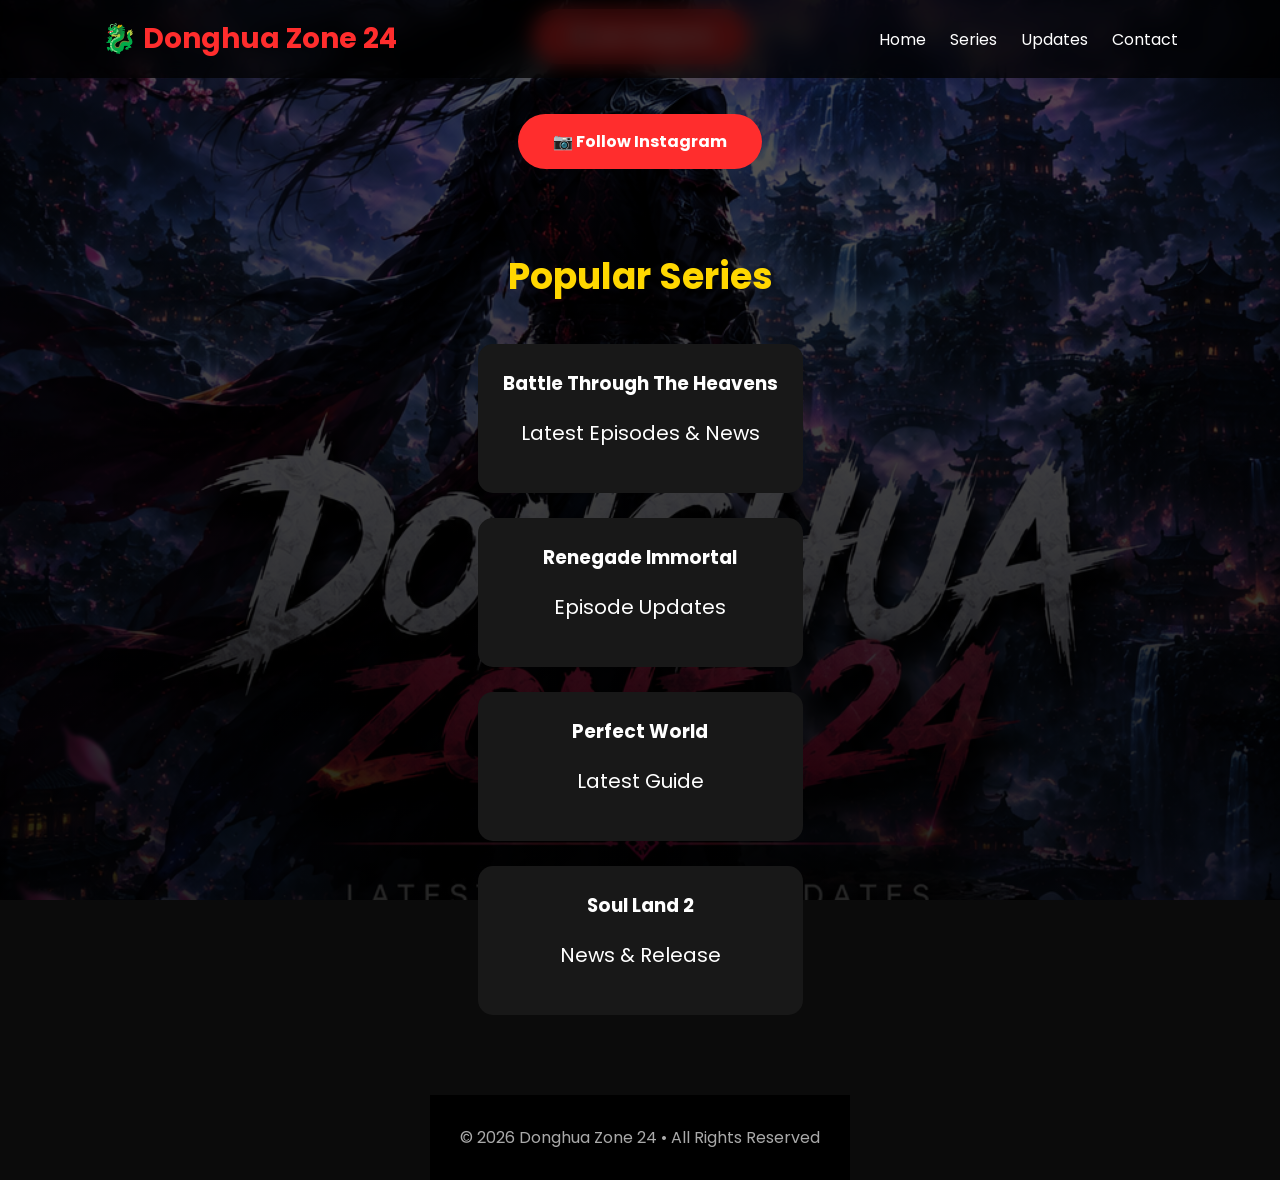
==== index.html @ 9c4bdeda "Update index.html" ====
<!DOCTYPE html>
<html lang="en">
<head>
<meta charset="UTF-8">
<meta name="viewport" content="width=device-width, initial-scale=1.0">
<title>Donghua Zone 24</title>


<!-- 👇 Ye 4 meta tags yahan paste karein -->
<meta name="description" content="Donghua Zone 24 - Chinese Donghua News, Episode Updates, Release Dates, Trailers, Battle Through The Heavens, Renegade Immortal, Perfect World, Soul Land 2 and more.">

<meta name="keywords" content="Donghua, Chinese Anime, Battle Through The Heavens, BTTH, Renegade Immortal, Perfect World, Soul Land 2, Donghua News">

<meta name="author" content="Donghua Zone 24">

<meta name="robots" content="index, follow">


<link href="https://fonts.googleapis.com/css2?family=Poppins:wght@300;400;600;700&display=swap" rel="stylesheet">

<style>
*{
margin:0;
padding:0;
box-sizing:border-box;
font-family:'Poppins',sans-serif;
}

body{
background:#0b0b0b;
color:#fff;
}

header{
position:fixed;
top:0;
left:0;
width:100%;
padding:18px 8%;
display:flex;
justify-content:space-between;
align-items:center;
background:rgba(0,0,0,.75);
backdrop-filter:blur(10px);
z-index:1000;
}

.logo{
font-size:28px;
font-weight:700;
color:#ff2d2d;
}

nav a{
color:#fff;
text-decoration:none;
margin-left:20px;
transition:.3s;
}

nav a:hover{
color:gold;
}

.hero{
height:100vh;
display:flex;
flex-direction:column;
justify-content:center;
align-items:center;
text-align:center;
padding:20px;
background:
linear-gradient(rgba(0,0,0,.65),rgba(0,0,0,.85)),
url("file_00000000d7787208920747fee3f119d3.png");
background-size:cover;
background-position:center;
}

.hero h1{
font-size:55px;
color:gold;
}

.hero p{
margin:20px 0;
font-size:20px;
max-width:700px;
}

.btn{
display:inline-block;
padding:15px 35px;
background:#ff2d2d;
color:#fff;
text-decoration:none;
border-radius:40px;
font-weight:bold;
transition:.3s;
}

.btn:hover{
background:gold;
color:#000;
}

.section{
padding:80px 8%;
}

.section h2{
text-align:center;
margin-bottom:40px;
font-size:36px;
color:gold;
}

.cards{
display:grid;
grid-template-columns:repeat(auto-fit,minmax(250px,1fr));
gap:25px;
}

.card{
background:#181818;
padding:25px;
border-radius:15px;
transition:.3s;
}

.card:hover{
transform:translateY(-8px);
}

footer{
padding:30px;
text-align:center;
background:#000;
color:#aaa;
}

@media(max-width:768px){

header{
flex-direction:column;
}

nav{
margin-top:10px;
}

.hero h1{
font-size:40px;
}

.hero p{
font-size:17px;
}

}
</style>

</head>

<body>

<header>

<div class="logo">🐉 Donghua Zone 24</div>

<nav>
<a href="#">Home</a>
<a href="#">Series</a>
<a href="#">Updates</a>
<a href="#">Contact</a>
</nav>

</header>

<section class="hero">
    <h1>🔥 Welcome To Donghua Zone 24</h1>

    <p>
        Daily Chinese Donghua News, Episode Guides,
        Release Dates, Trailers & Original Content.
    </p>
<a class="btn"
href="https://www.youtube.com/@DonghuaZone24-X"
target="_blank">
🎥 Subscribe on YouTube
</a>
    <br><br>
<a class="btn" href="https://t.me/DonghuaZone24" target="_blank">
📢 Join Telegram
    </a>

<br><br>

<a class="btn" href="https://www.instagram.com/donguahzone24_x?igsh=MW8wbXg5aG80cW5u" target="_blank">
📷 Follow Instagram
</a>



<section class="section">

<h2>Popular Series</h2>

<div class="cards">

    <a href="btth.html" style="text-decoration:none;color:inherit;">
    <div class="card">
        <h3>Battle Through The Heavens</h3>
        <p>Latest Episodes & News</p>
    </div>
</a>

<a href="renegade.html" style="text-decoration:none;color:inherit;">
<div class="card">
<h3>Renegade Immortal</h3>
<p>Episode Updates</p>
</div>
</a>
    
<a href="perfect-world.html" style="text-decoration:none;color:inherit;">
<div class="card">
<h3>Perfect World</h3>
<p>Latest Guide</p>
</div>
</a>
    
<a href="soulland2.html" style="text-decoration:none;color:inherit;">
<div class="card">
<h3>Soul Land 2</h3>
<p>News & Release</p>
</div>
</a>

</div>

</section>

<footer>

© 2026 Donghua Zone 24 • All Rights Reserved

</footer>

</body>
</html>
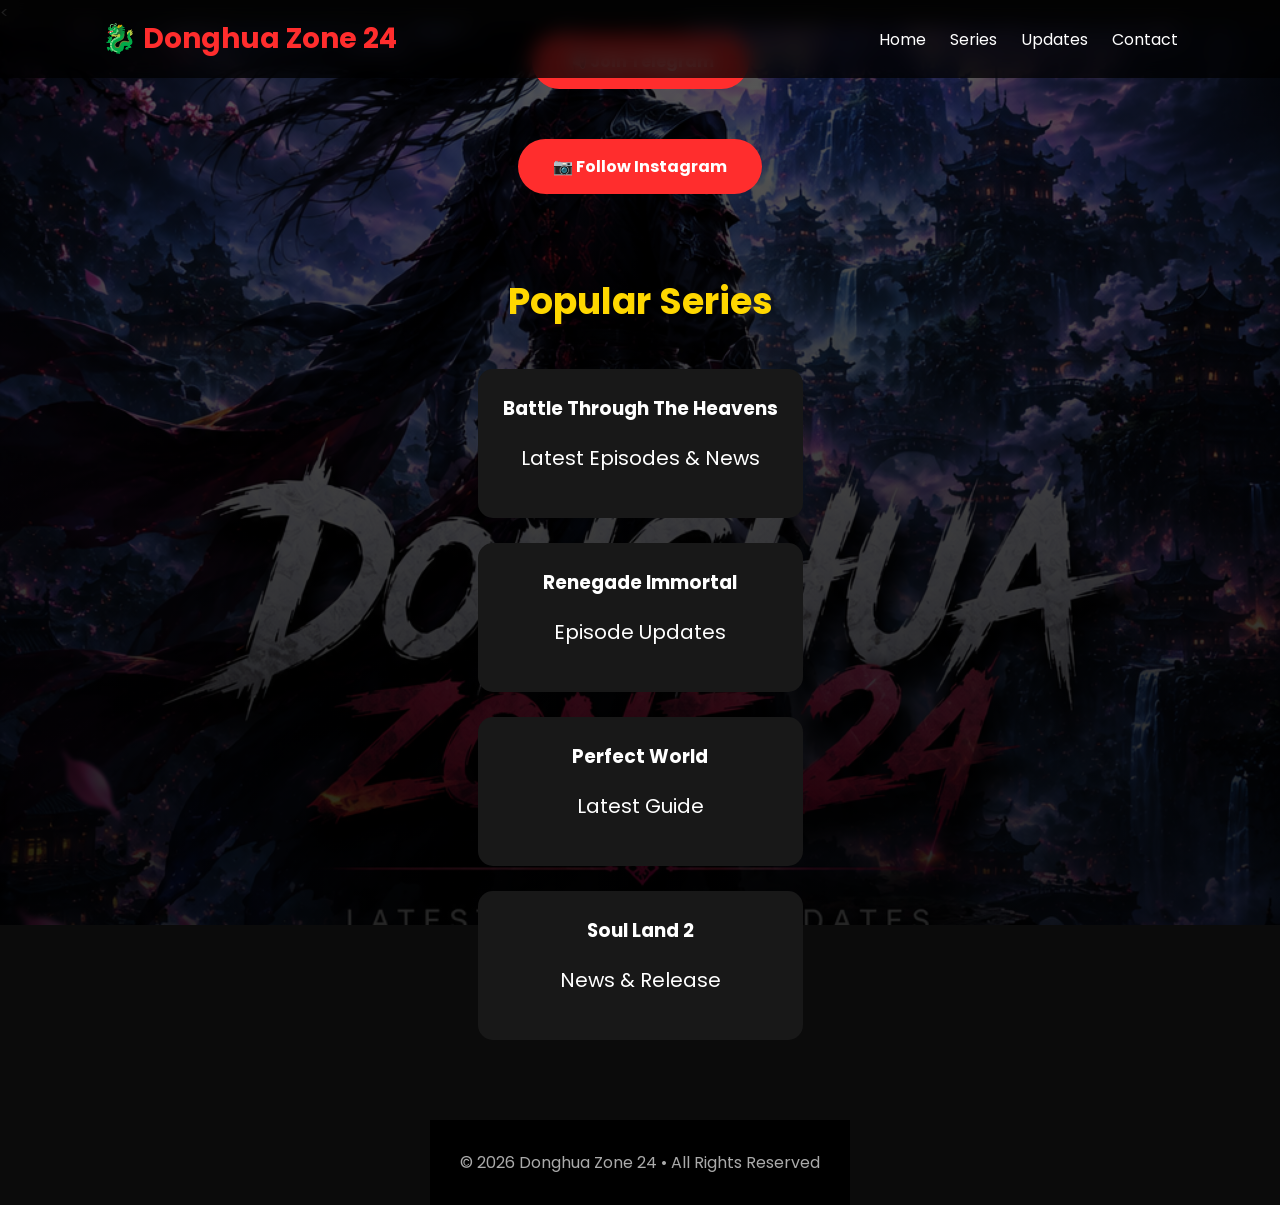
==== commit 22b1a951: "Update index.html" ====
--- a/index.html
+++ b/index.html
@@ -1,8 +1,11 @@
-<!DOCTYPE html>
+<<!DOCTYPE html>
 <html lang="en">
 <head>
 <meta charset="UTF-8">
 <meta name="viewport" content="width=device-width, initial-scale=1.0">
+
+<meta name="google-site-verification" content="4FWh4f-rys2R7aKqBc8gukn9sSwtjp6a6xqssmlna_0" />
+
 <title>Donghua Zone 24</title>
 
 
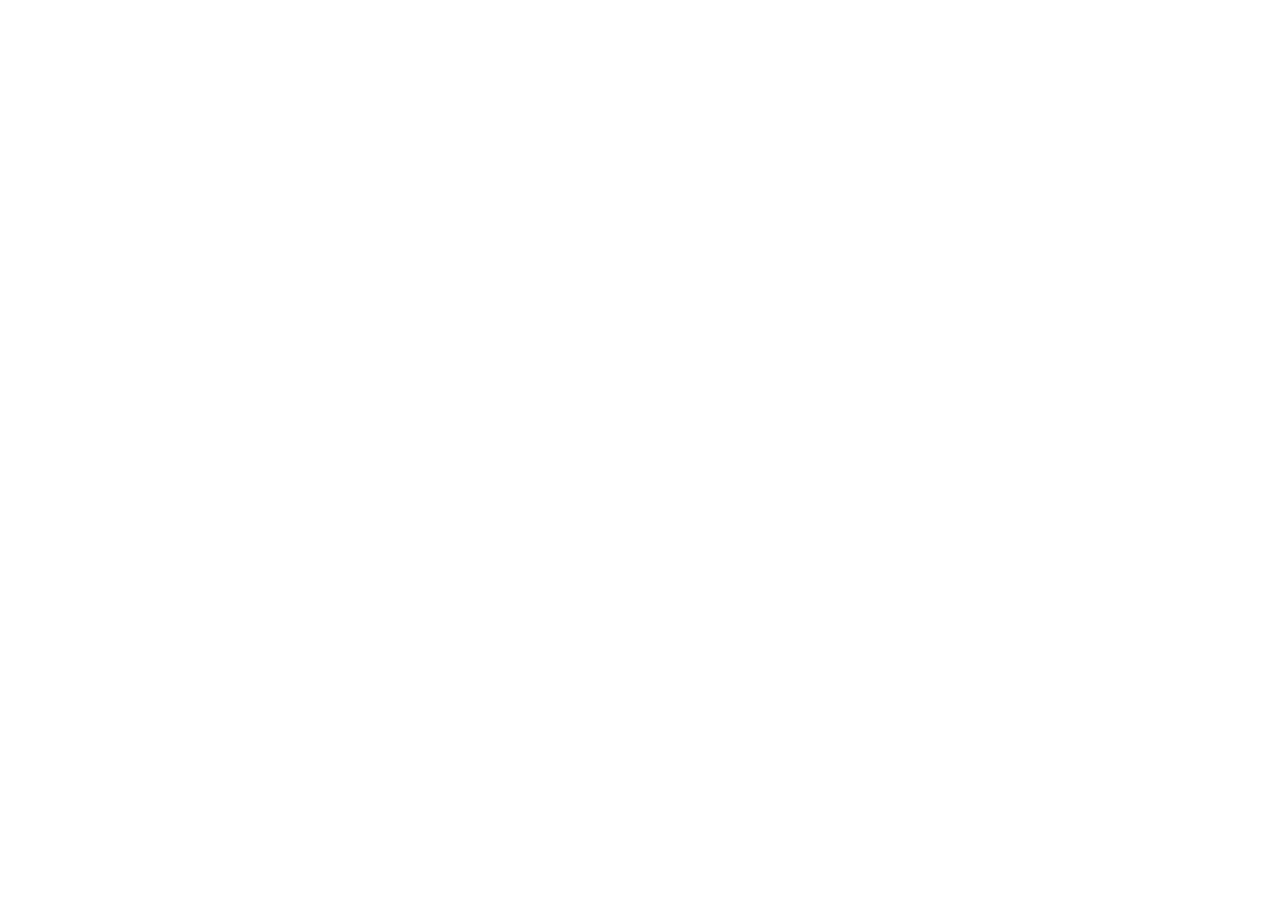
==== commit 67608fd6: "Update index.html" ====
--- a/index.html
+++ b/index.html
@@ -1,253 +1,49 @@
-<<!DOCTYPE html>
+<!DOCTYPE html>
 <html lang="en">
 <head>
+
 <meta charset="UTF-8">
 <meta name="viewport" content="width=device-width, initial-scale=1.0">
 
-<meta name="google-site-verification" content="4FWh4f-rys2R7aKqBc8gukn9sSwtjp6a6xqssmlna_0" />
+<meta name="google-site-verification" content="YOUR_GOOGLE_VERIFICATION_CODE">
 
-<title>Donghua Zone 24</title>
+<title>Donghua Zone 24 | Chinese Donghua News, Episodes & Release Guide</title>
 
+<meta name="description" content="Donghua Zone 24 - Latest Chinese Donghua News, Episode Guides, Release Dates, Battle Through The Heavens, Renegade Immortal, Perfect World, Soul Land 2, Trailers & Original Content.">
 
-<!-- 👇 Ye 4 meta tags yahan paste karein -->
-<meta name="description" content="Donghua Zone 24 - Chinese Donghua News, Episode Updates, Release Dates, Trailers, Battle Through The Heavens, Renegade Immortal, Perfect World, Soul Land 2 and more.">
-
-<meta name="keywords" content="Donghua, Chinese Anime, Battle Through The Heavens, BTTH, Renegade Immortal, Perfect World, Soul Land 2, Donghua News">
+<meta name="keywords" content="Donghua, Chinese Anime, Battle Through The Heavens, BTTH, Renegade Immortal, Perfect World, Soul Land 2, Donghua News, Donghua Updates, Episode Guide, Chinese Animation, Cultivation Anime, Donghua Zone 24">
 
 <meta name="author" content="Donghua Zone 24">
 
-<meta name="robots" content="index, follow">
+<meta name="robots" content="index, follow, max-image-preview:large">
 
+<meta name="theme-color" content="#6d28d9">
 
-<link href="https://fonts.googleapis.com/css2?family=Poppins:wght@300;400;600;700&display=swap" rel="stylesheet">
+<meta name="language" content="English">
 
-<style>
-*{
-margin:0;
-padding:0;
-box-sizing:border-box;
-font-family:'Poppins',sans-serif;
-}
+<meta name="revisit-after" content="1 days">
 
-body{
-background:#0b0b0b;
-color:#fff;
-}
+<link rel="canonical" href="https://kanha89948.github.io/donghua-zone-24/">
 
-header{
-position:fixed;
-top:0;
-left:0;
-width:100%;
-padding:18px 8%;
-display:flex;
-justify-content:space-between;
-align-items:center;
-background:rgba(0,0,0,.75);
-backdrop-filter:blur(10px);
-z-index:1000;
-}
+<link rel="icon" type="image/png" href="Screenshot_20260714-015522.png">
 
-.logo{
-font-size:28px;
-font-weight:700;
-color:#ff2d2d;
-}
+<link rel="apple-touch-icon" href="Screenshot_20260714-015522.png">
 
-nav a{
-color:#fff;
-text-decoration:none;
-margin-left:20px;
-transition:.3s;
-}
+<meta property="og:type" content="website">
+<meta property="og:title" content="Donghua Zone 24">
+<meta property="og:description" content="Chinese Donghua News, Episode Guides, Release Dates & Original Content.">
+<meta property="og:image" content="Screenshot_20260714-015522.png">
+<meta property="og:url" content="https://kanha89948.github.io/donghua-zone-24/">
+<meta property="og:site_name" content="Donghua Zone 24">
 
-nav a:hover{
-color:gold;
-}
+<meta name="twitter:card" content="summary_large_image">
+<meta name="twitter:title" content="Donghua Zone 24">
+<meta name="twitter:description" content="Chinese Donghua News, Episode Guides & Release Updates.">
+<meta name="twitter:image" content="Screenshot_20260714-015522.png">
 
-.hero{
-height:100vh;
-display:flex;
-flex-direction:column;
-justify-content:center;
-align-items:center;
-text-align:center;
-padding:20px;
-background:
-linear-gradient(rgba(0,0,0,.65),rgba(0,0,0,.85)),
-url("file_00000000d7787208920747fee3f119d3.png");
-background-size:cover;
-background-position:center;
-}
+<link rel="preconnect" href="https://fonts.googleapis.com">
+<link rel="preconnect" href="https://fonts.gstatic.com" crossorigin>
 
-.hero h1{
-font-size:55px;
-color:gold;
-}
-
-.hero p{
-margin:20px 0;
-font-size:20px;
-max-width:700px;
-}
-
-.btn{
-display:inline-block;
-padding:15px 35px;
-background:#ff2d2d;
-color:#fff;
-text-decoration:none;
-border-radius:40px;
-font-weight:bold;
-transition:.3s;
-}
-
-.btn:hover{
-background:gold;
-color:#000;
-}
-
-.section{
-padding:80px 8%;
-}
-
-.section h2{
-text-align:center;
-margin-bottom:40px;
-font-size:36px;
-color:gold;
-}
-
-.cards{
-display:grid;
-grid-template-columns:repeat(auto-fit,minmax(250px,1fr));
-gap:25px;
-}
-
-.card{
-background:#181818;
-padding:25px;
-border-radius:15px;
-transition:.3s;
-}
-
-.card:hover{
-transform:translateY(-8px);
-}
-
-footer{
-padding:30px;
-text-align:center;
-background:#000;
-color:#aaa;
-}
-
-@media(max-width:768px){
-
-header{
-flex-direction:column;
-}
-
-nav{
-margin-top:10px;
-}
-
-.hero h1{
-font-size:40px;
-}
-
-.hero p{
-font-size:17px;
-}
-
-}
-</style>
+<link href="https://fonts.googleapis.com/css2?family=Poppins:wght@300;400;500;600;700;800&display=swap" rel="stylesheet">
 
 </head>
-
-<body>
-
-<header>
-
-<div class="logo">🐉 Donghua Zone 24</div>
-
-<nav>
-<a href="#">Home</a>
-<a href="#">Series</a>
-<a href="#">Updates</a>
-<a href="#">Contact</a>
-</nav>
-
-</header>
-
-<section class="hero">
-    <h1>🔥 Welcome To Donghua Zone 24</h1>
-
-    <p>
-        Daily Chinese Donghua News, Episode Guides,
-        Release Dates, Trailers & Original Content.
-    </p>
-<a class="btn"
-href="https://www.youtube.com/@DonghuaZone24-X"
-target="_blank">
-🎥 Subscribe on YouTube
-</a>
-    <br><br>
-<a class="btn" href="https://t.me/DonghuaZone24" target="_blank">
-📢 Join Telegram
-    </a>
-
-<br><br>
-
-<a class="btn" href="https://www.instagram.com/donguahzone24_x?igsh=MW8wbXg5aG80cW5u" target="_blank">
-📷 Follow Instagram
-</a>
-
-
-
-<section class="section">
-
-<h2>Popular Series</h2>
-
-<div class="cards">
-
-    <a href="btth.html" style="text-decoration:none;color:inherit;">
-    <div class="card">
-        <h3>Battle Through The Heavens</h3>
-        <p>Latest Episodes & News</p>
-    </div>
-</a>
-
-<a href="renegade.html" style="text-decoration:none;color:inherit;">
-<div class="card">
-<h3>Renegade Immortal</h3>
-<p>Episode Updates</p>
-</div>
-</a>
-    
-<a href="perfect-world.html" style="text-decoration:none;color:inherit;">
-<div class="card">
-<h3>Perfect World</h3>
-<p>Latest Guide</p>
-</div>
-</a>
-    
-<a href="soulland2.html" style="text-decoration:none;color:inherit;">
-<div class="card">
-<h3>Soul Land 2</h3>
-<p>News & Release</p>
-</div>
-</a>
-
-</div>
-
-</section>
-
-<footer>
-
-© 2026 Donghua Zone 24 • All Rights Reserved
-
-</footer>
-
-</body>
-</html>
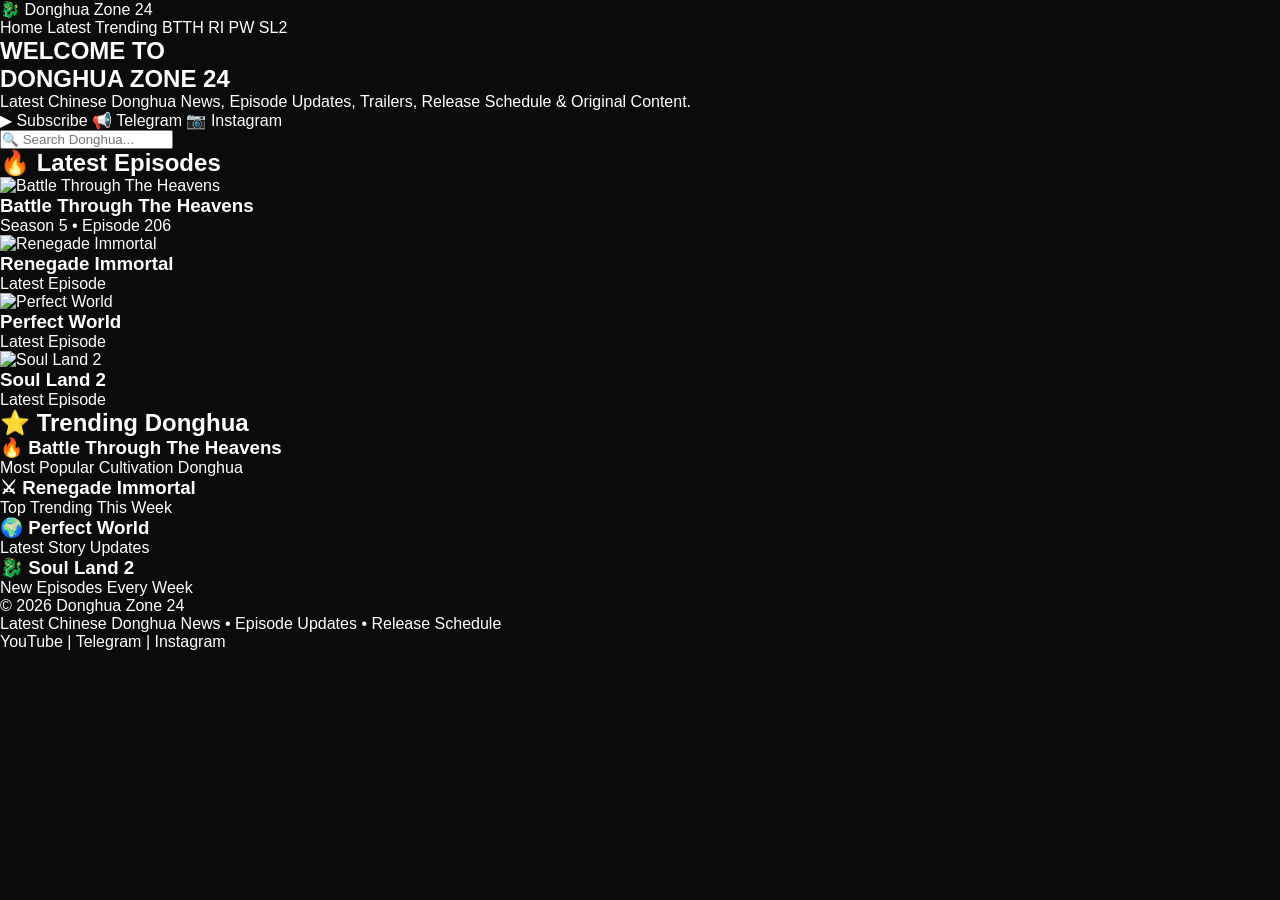
==== commit 590957d7: "Update index.html" ====
--- a/index.html
+++ b/index.html
@@ -5,45 +5,195 @@
 <meta charset="UTF-8">
 <meta name="viewport" content="width=device-width, initial-scale=1.0">
 
-<meta name="google-site-verification" content="YOUR_GOOGLE_VERIFICATION_CODE">
+<meta name="google-site-verification" content="4FWh4f-rys2R7aKqBc8gukn9sSwtjp6a6xqssmlna_0">
 
-<title>Donghua Zone 24 | Chinese Donghua News, Episodes & Release Guide</title>
+<title>Donghua Zone 24 | Chinese Donghua News & Episode Updates</title>
 
-<meta name="description" content="Donghua Zone 24 - Latest Chinese Donghua News, Episode Guides, Release Dates, Battle Through The Heavens, Renegade Immortal, Perfect World, Soul Land 2, Trailers & Original Content.">
+<meta name="description" content="Donghua Zone 24 - Latest Chinese Donghua News, Episode Updates, Release Dates, Trailers, Battle Through The Heavens, Renegade Immortal, Perfect World, Soul Land 2 and more.">
 
-<meta name="keywords" content="Donghua, Chinese Anime, Battle Through The Heavens, BTTH, Renegade Immortal, Perfect World, Soul Land 2, Donghua News, Donghua Updates, Episode Guide, Chinese Animation, Cultivation Anime, Donghua Zone 24">
+<meta name="keywords" content="Donghua, Chinese Anime, BTTH, Battle Through The Heavens, Renegade Immortal, Perfect World, Soul Land 2, Donghua News">
 
 <meta name="author" content="Donghua Zone 24">
 
-<meta name="robots" content="index, follow, max-image-preview:large">
+<meta name="robots" content="index, follow">
 
-<meta name="theme-color" content="#6d28d9">
-
-<meta name="language" content="English">
-
-<meta name="revisit-after" content="1 days">
+<meta name="theme-color" content="#111111">
 
 <link rel="canonical" href="https://kanha89948.github.io/donghua-zone-24/">
 
 <link rel="icon" type="image/png" href="Screenshot_20260714-015522.png">
 
-<link rel="apple-touch-icon" href="Screenshot_20260714-015522.png">
-
 <meta property="og:type" content="website">
 <meta property="og:title" content="Donghua Zone 24">
-<meta property="og:description" content="Chinese Donghua News, Episode Guides, Release Dates & Original Content.">
+<meta property="og:description" content="Latest Chinese Donghua News & Episode Updates">
 <meta property="og:image" content="Screenshot_20260714-015522.png">
 <meta property="og:url" content="https://kanha89948.github.io/donghua-zone-24/">
-<meta property="og:site_name" content="Donghua Zone 24">
 
 <meta name="twitter:card" content="summary_large_image">
 <meta name="twitter:title" content="Donghua Zone 24">
-<meta name="twitter:description" content="Chinese Donghua News, Episode Guides & Release Updates.">
-<meta name="twitter:image" content="Screenshot_20260714-015522.png">
+<meta name="twitter:description" content="Latest Chinese Donghua News & Episode Updates">
 
 <link rel="preconnect" href="https://fonts.googleapis.com">
 <link rel="preconnect" href="https://fonts.gstatic.com" crossorigin>
 
 <link href="https://fonts.googleapis.com/css2?family=Poppins:wght@300;400;500;600;700;800&display=swap" rel="stylesheet">
 
+<link rel="stylesheet" href="style.css">
+
 </head>
+<body>
+  <header>
+
+<div class="logo">
+🐉 Donghua Zone 24
+</div>
+
+<nav>
+
+<a href="index.html">Home</a>
+
+<a href="#latest">Latest</a>
+
+<a href="#trending">Trending</a>
+
+<a href="btth.html">BTTH</a>
+
+<a href="renegade.html">RI</a>
+
+<a href="perfect-world.html">PW</a>
+
+<a href="soulland2.html">SL2</a>
+
+</nav>
+
+</header>
+
+<section class="hero">
+
+<div class="hero-content">
+
+<h1>WELCOME TO<br> DONGHUA ZONE 24</h1>
+
+<p>
+Latest Chinese Donghua News, Episode Updates,
+Trailers, Release Schedule & Original Content.
+</p>
+
+<div class="hero-buttons">
+
+<a href="https://www.youtube.com/@donghuazone24-x" target="_blank" class="youtube-btn">
+▶ Subscribe
+</a>
+
+<a href="https://t.me/DonghuaZone24" target="_blank" class="telegram-btn">
+📢 Telegram
+</a>
+
+<a href="https://www.instagram.com/donguahzone24_x" target="_blank" class="instagram-btn">
+📷 Instagram
+</a>
+
+</div>
+
+</div>
+
+</section>
+
+<section class="search-section">
+
+<input
+type="text"
+id="searchInput"
+placeholder="🔍 Search Donghua..."
+>
+
+</section>
+<section id="latest" class="latest">
+
+<h2>🔥 Latest Episodes</h2>
+
+<div class="cards">
+
+<a href="btth.html" class="card">
+<img src="images/btth.jpg" alt="Battle Through The Heavens">
+<h3>Battle Through The Heavens</h3>
+<p>Season 5 • Episode 206</p>
+</a>
+
+<a href="renegade.html" class="card">
+<img src="images/renegade.jpg" alt="Renegade Immortal">
+<h3>Renegade Immortal</h3>
+<p>Latest Episode</p>
+</a>
+
+<a href="perfect-world.html" class="card">
+<img src="images/perfect-world.jpg" alt="Perfect World">
+<h3>Perfect World</h3>
+<p>Latest Episode</p>
+</a>
+
+<a href="soulland2.html" class="card">
+<img src="images/soulland2.jpg" alt="Soul Land 2">
+<h3>Soul Land 2</h3>
+<p>Latest Episode</p>
+</a>
+
+</div>
+
+</section>
+
+<section id="trending" class="trending">
+
+<h2>⭐ Trending Donghua</h2>
+
+<div class="cards">
+
+<div class="card">
+<h3>🔥 Battle Through The Heavens</h3>
+<p>Most Popular Cultivation Donghua</p>
+</div>
+
+<div class="card">
+<h3>⚔ Renegade Immortal</h3>
+<p>Top Trending This Week</p>
+</div>
+
+<div class="card">
+<h3>🌍 Perfect World</h3>
+<p>Latest Story Updates</p>
+</div>
+
+<div class="card">
+<h3>🐉 Soul Land 2</h3>
+<p>New Episodes Every Week</p>
+</div>
+
+</div>
+
+</section>
+
+<footer>
+
+<p>© 2026 Donghua Zone 24</p>
+
+<p>
+Latest Chinese Donghua News • Episode Updates • Release Schedule
+</p>
+
+<div>
+
+<a href="https://www.youtube.com/@donghuazone24-x" target="_blank">YouTube</a> |
+
+<a href="https://t.me/DonghuaZone24" target="_blank">Telegram</a> |
+
+<a href="https://www.instagram.com/donguahzone24_x" target="_blank">Instagram</a>
+
+</div>
+
+</footer>
+
+<script src="script.js"></script>
+
+</body>
+  </html>
+  
--- a/style.css
+++ b/style.css
@@ -0,0 +1,34 @@
+*{
+  margin:0;
+  padding:0;
+  box-sizing:border-box;
+}
+
+body{
+  background:#0b0b0b;
+  color:#fff;
+  font-family:Arial,sans-serif;
+}
+
+a{
+  color:#fff;
+  text-decoration:none;
+}
+
+button{
+  background:#ff2d2d;
+  color:white;
+  border:none;
+  padding:12px 25px;
+  border-radius:30px;
+  cursor:pointer;
+}
+
+button:hover{
+  background:#cc0000;
+}
+
+img{
+  max-width:100%;
+  height:auto;
+}
